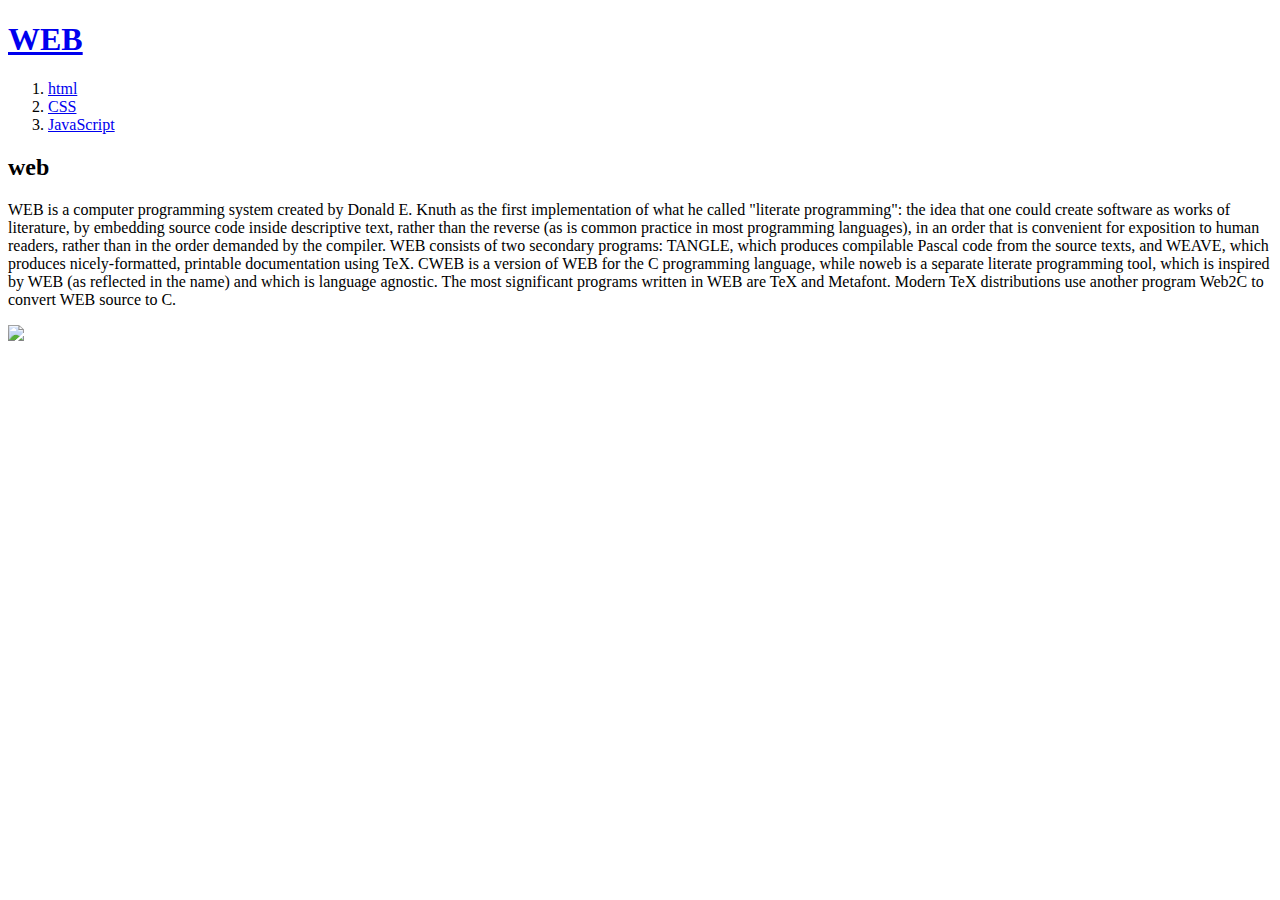
==== index.HTML @ 3184b7c1 "first upload" ====
<!doctype html>
<html>
<head>
  <TITLE> WEB1-Welcome </TITLE>
  <meta charset="utf-8">
</head>
<body>
  <h1><a href="index.html">WEB</a></h1>
  <ol>
    <li><a href="1.html">html</a></li>
    <li><a href="2.html">CSS</a></li>
    <li><a href="3.html">JavaScript</a></li>
  </ol>
  <h2>web</h2>
  <p>WEB is a computer programming system created by Donald E. Knuth as the first implementation of what he called "literate programming": the idea that one could create software as works of literature, by embedding source code inside descriptive text, rather than the reverse (as is common practice in most programming languages), in an order that is convenient for exposition to human readers, rather than in the order demanded by the compiler.
WEB consists of two secondary programs: TANGLE, which produces compilable Pascal code from the source texts, and WEAVE, which produces nicely-formatted, printable documentation using TeX.
CWEB is a version of WEB for the C programming language, while noweb is a separate literate programming tool, which is inspired by WEB (as reflected in the name) and which is language agnostic.
The most significant programs written in WEB are TeX and Metafont. Modern TeX distributions use another program Web2C to convert WEB source to C.</p>
<img width="100% "src="img6.jpg">
</body>
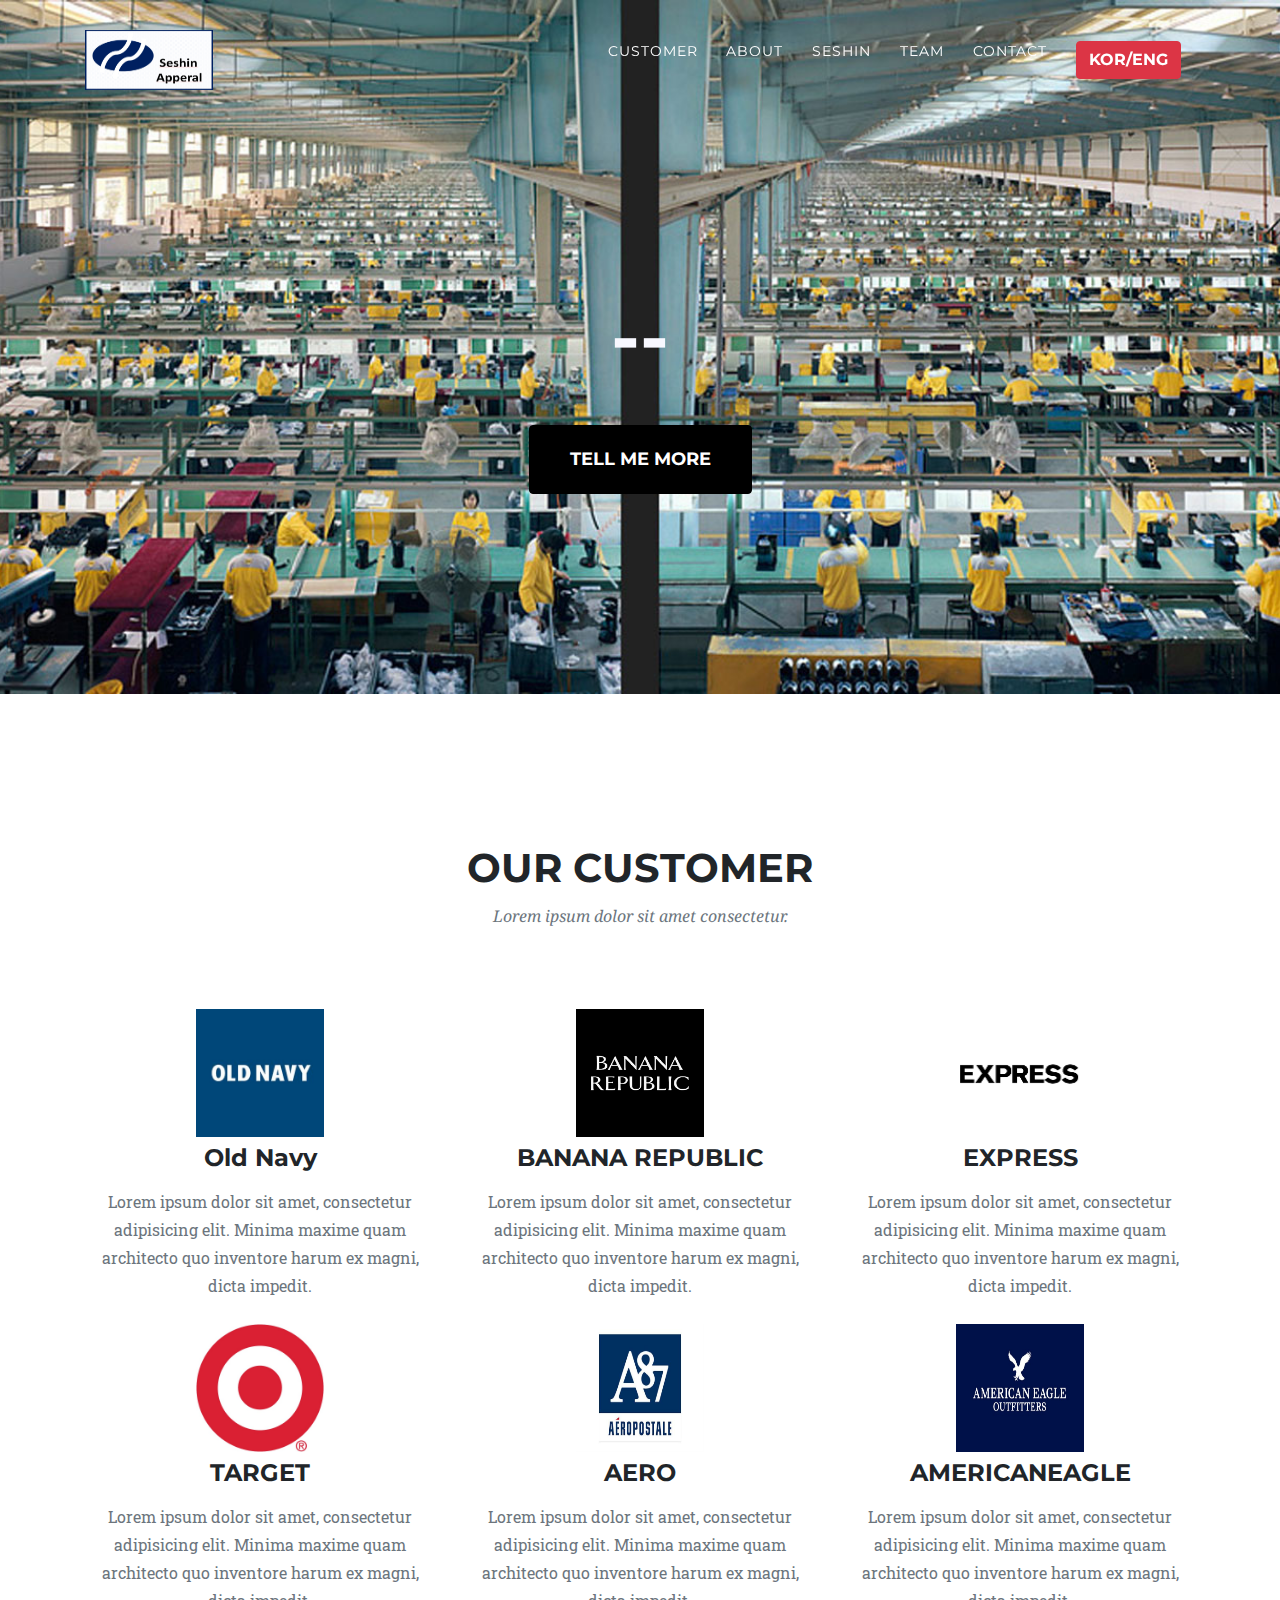
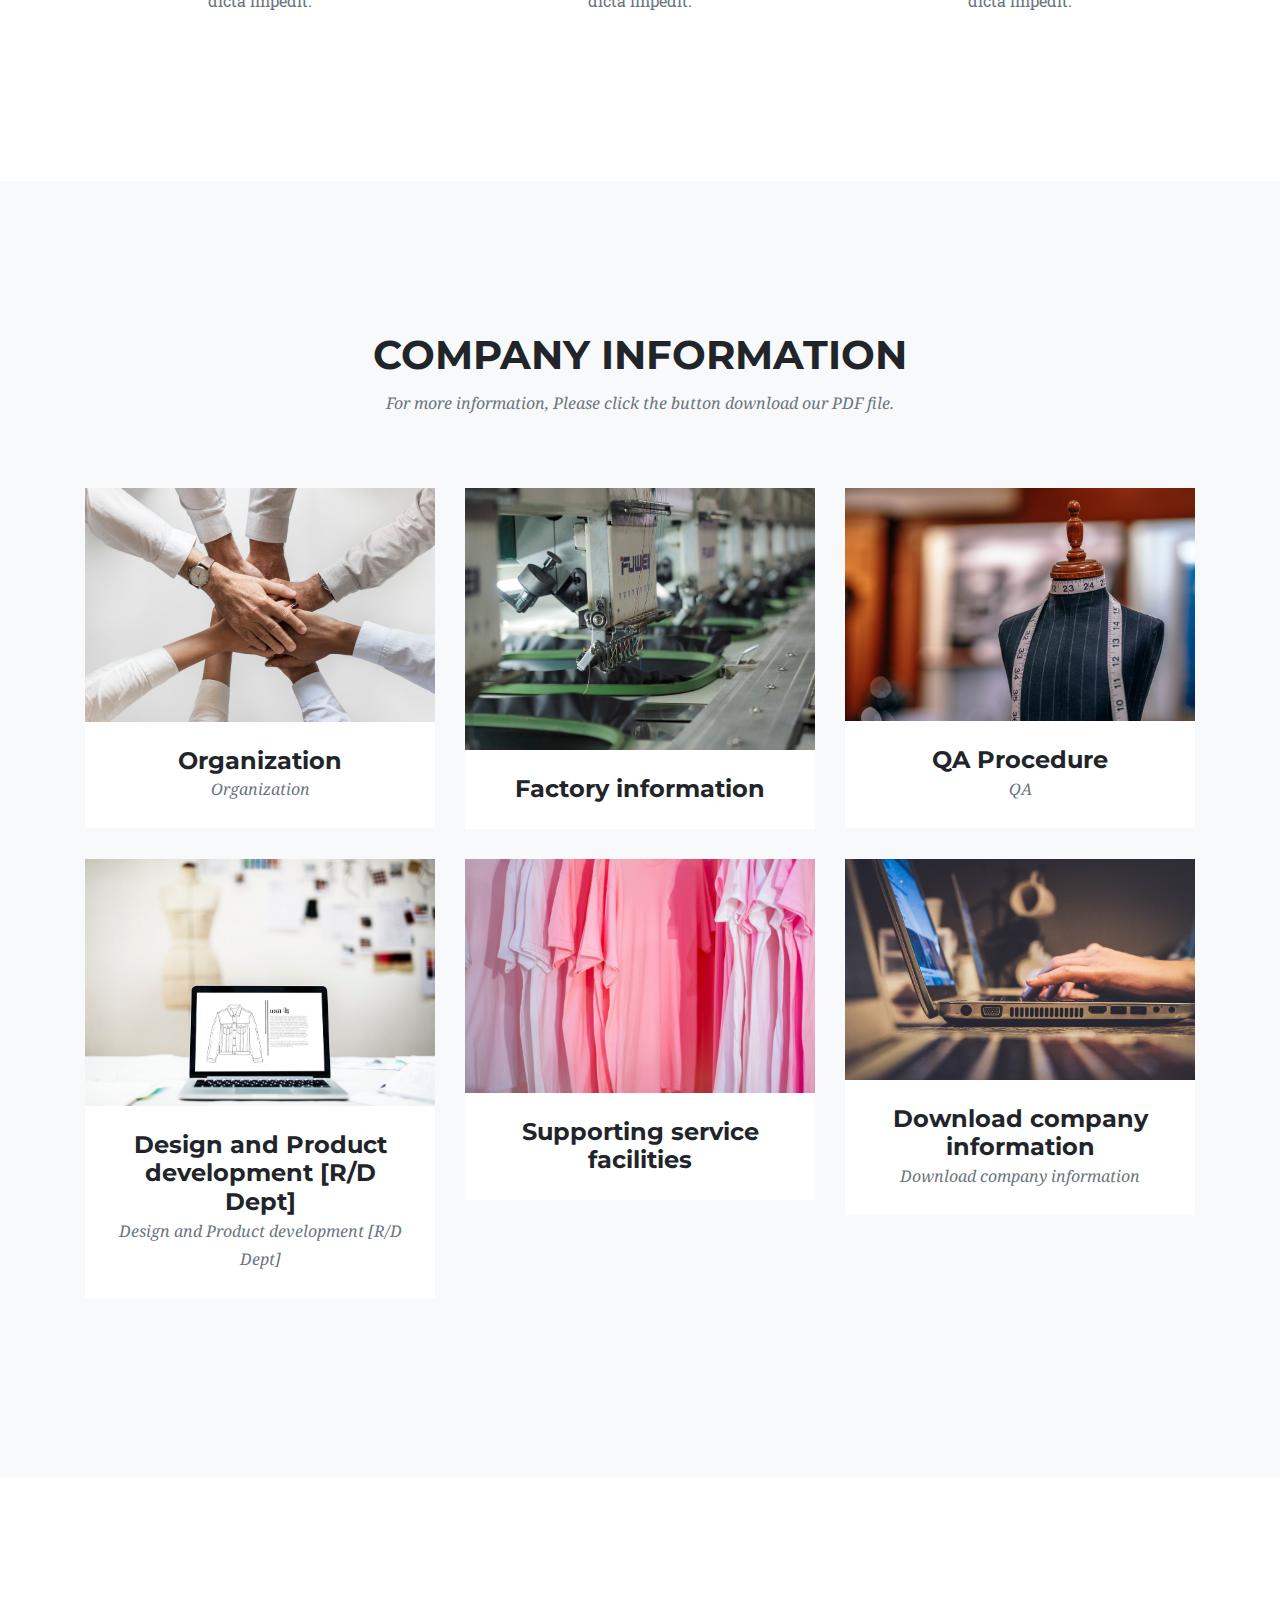
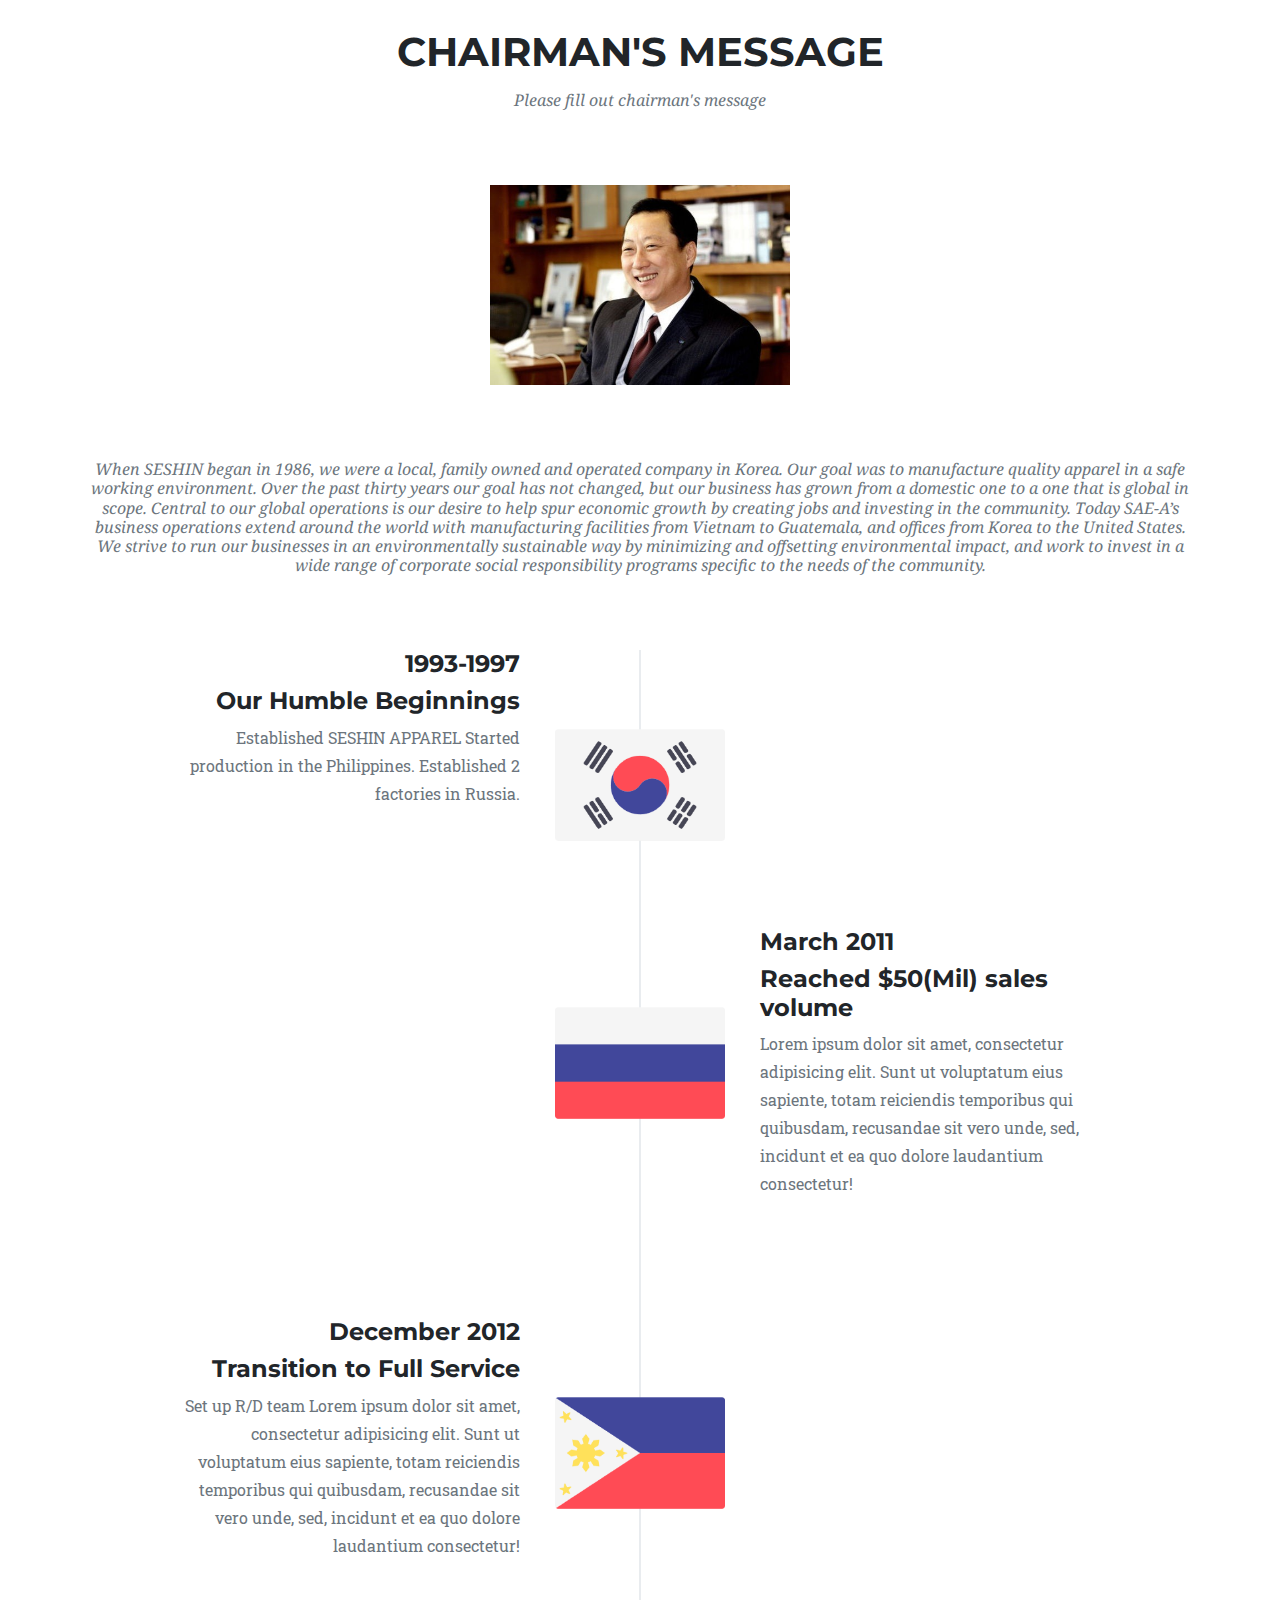
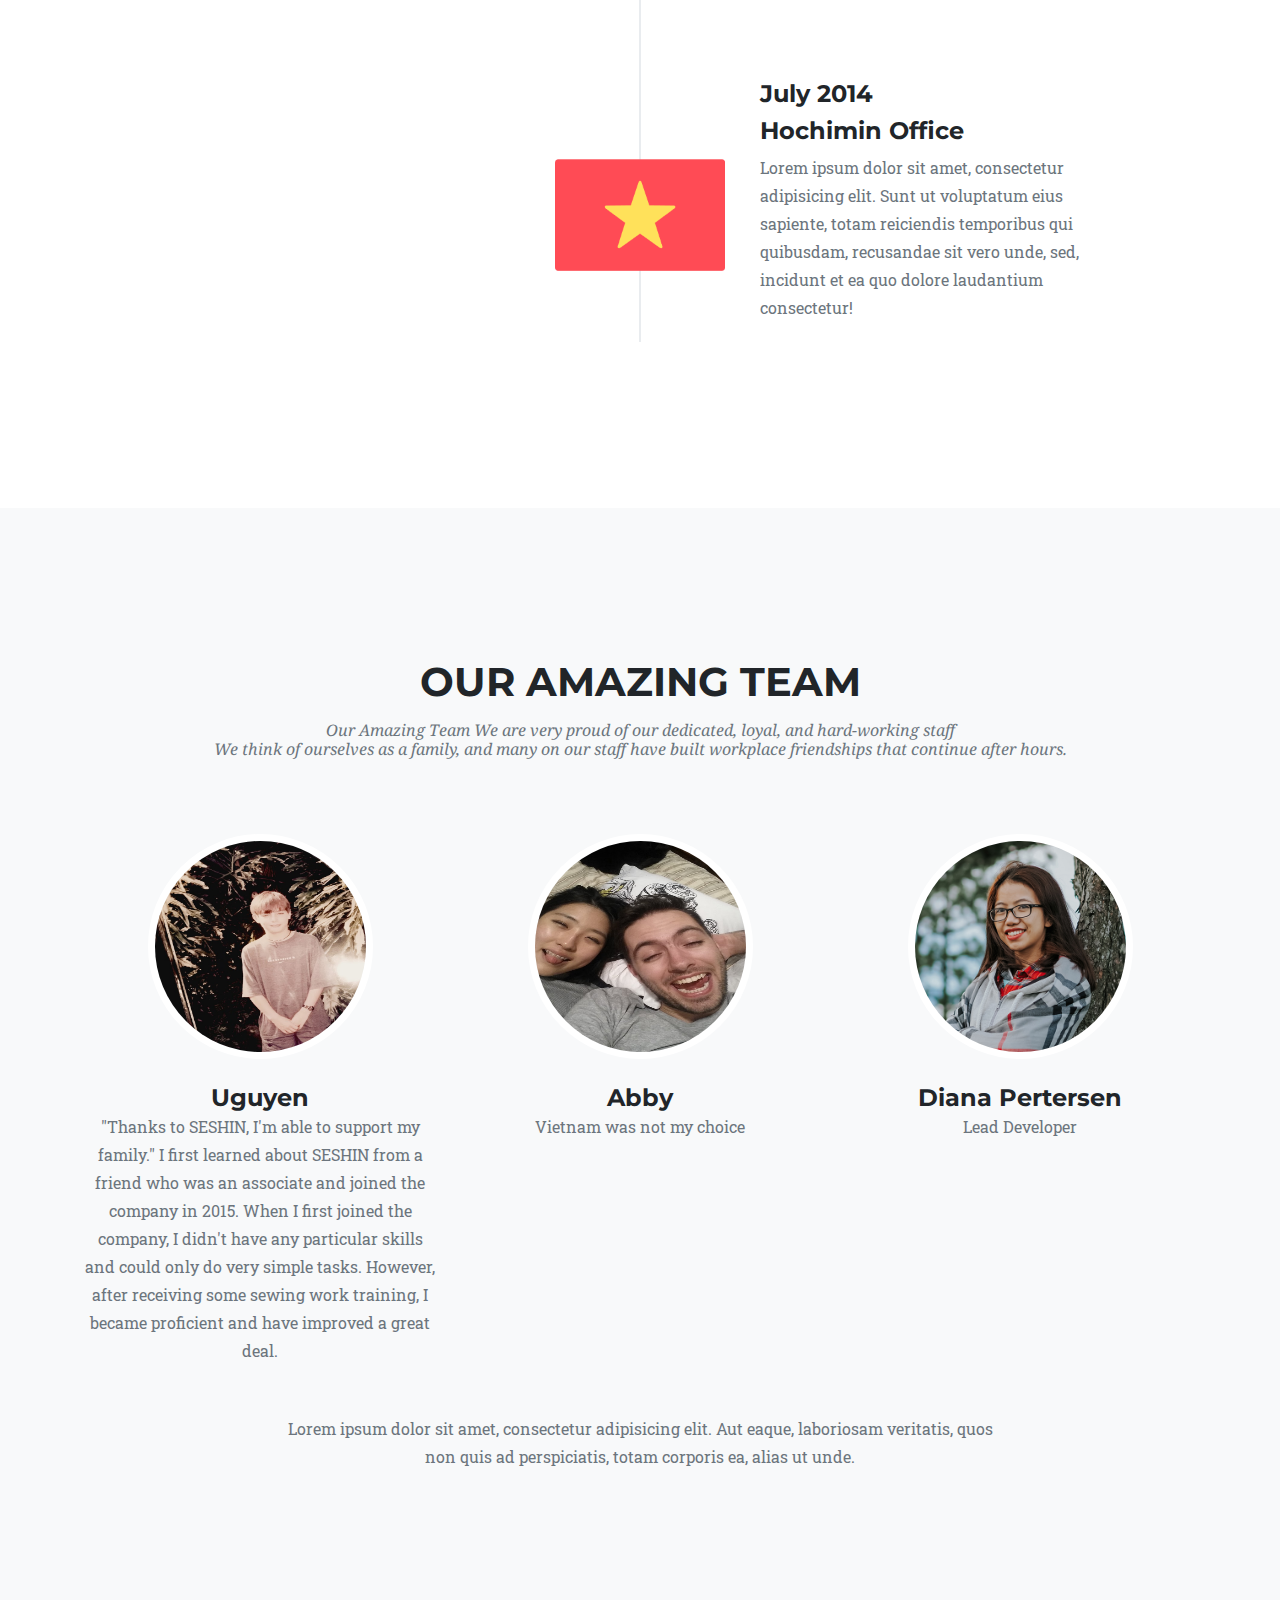
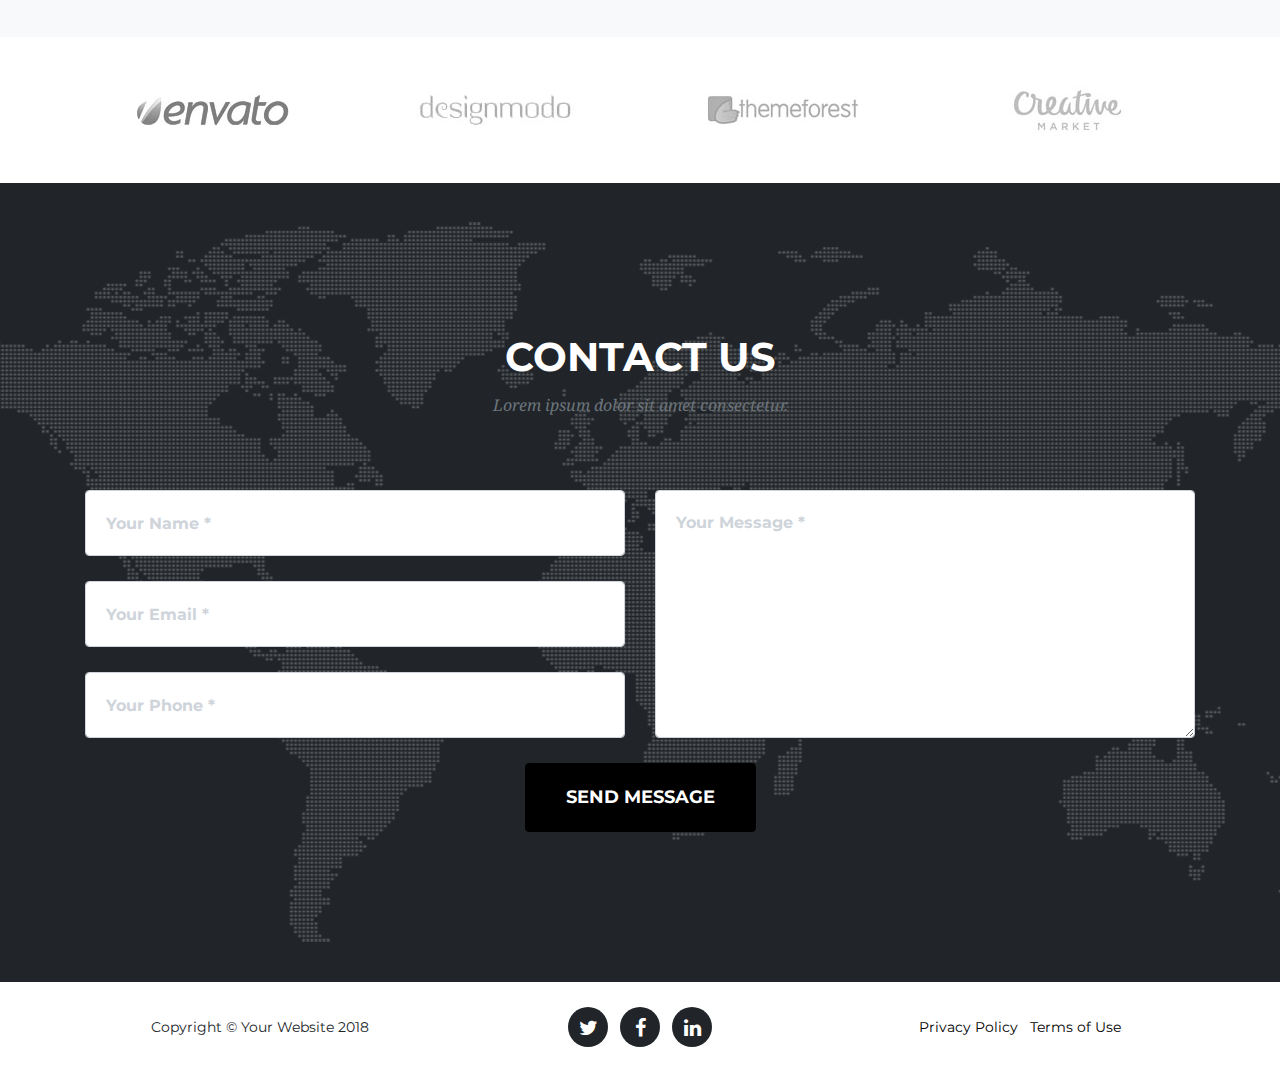
==== commit 36514d25: "ss" ====
--- a/index.HTML
+++ b/index.HTML
@@ -1,20 +1,801 @@
-<!doctype html>
-<html>
-<head>
-  <TITLE> WEB1-Welcome </TITLE>
-  <meta charset="utf-8">
-</head>
-<body>
-  <h1><a href="index.html">WEB</a></h1>
-  <ol>
-    <li><a href="1.html">html</a></li>
-    <li><a href="2.html">CSS</a></li>
-    <li><a href="3.html">JavaScript</a></li>
-  </ol>
-  <h2>web</h2>
-  <p>WEB is a computer programming system created by Donald E. Knuth as the first implementation of what he called "literate programming": the idea that one could create software as works of literature, by embedding source code inside descriptive text, rather than the reverse (as is common practice in most programming languages), in an order that is convenient for exposition to human readers, rather than in the order demanded by the compiler.
-WEB consists of two secondary programs: TANGLE, which produces compilable Pascal code from the source texts, and WEAVE, which produces nicely-formatted, printable documentation using TeX.
-CWEB is a version of WEB for the C programming language, while noweb is a separate literate programming tool, which is inspired by WEB (as reflected in the name) and which is language agnostic.
-The most significant programs written in WEB are TeX and Metafont. Modern TeX distributions use another program Web2C to convert WEB source to C.</p>
-<img width="100% "src="img6.jpg">
-</body>
+<!DOCTYPE html>
+<html lang="en">
+
+  <head>
+
+    <meta charset="utf-8">
+    <meta name="viewport" content="width=device-width, initial-scale=1, shrink-to-fit=no">
+    <meta name="description" content="">
+    <meta name="author" content="">
+
+    <title>Agency - Start Bootstrap Theme</title>
+
+    <!-- Bootstrap core CSS -->
+    <link rel="stylesheet" href="https://maxcdn.bootstrapcdn.com/bootstrap/4.0.0/css/bootstrap.min.css" integrity="sha384-Gn5384xqQ1aoWXA+058RXPxPg6fy4IWvTNh0E263XmFcJlSAwiGgFAW/dAiS6JXm" crossorigin="anonymous">
+    <link href="vendor/bootstrap/css/bootstrap.min.css" rel="stylesheet">
+
+    <!-- Custom fonts for this template -->
+    <link href="vendor/font-awesome/css/font-awesome.min.css" rel="stylesheet" type="text/css">
+    <link href="https://fonts.googleapis.com/css?family=Montserrat:400,700" rel="stylesheet" type="text/css">
+    <link href='https://fonts.googleapis.com/css?family=Kaushan+Script' rel='stylesheet' type='text/css'>
+    <link href='https://fonts.googleapis.com/css?family=Droid+Serif:400,700,400italic,700italic' rel='stylesheet' type='text/css'>
+    <link href='https://fonts.googleapis.com/css?family=Roboto+Slab:400,100,300,700' rel='stylesheet' type='text/css'>
+
+    <!-- Custom styles for this template -->
+    <link href="css/agency.min.css" rel="stylesheet">
+<script src="https://code.jquery.com/jquery-3.2.1.slim.min.js" integrity="sha384-KJ3o2DKtIkvYIK3UENzmM7KCkRr/rE9/Qpg6aAZGJwFDMVNA/GpGFF93hXpG5KkN" crossorigin="anonymous"></script>
+    <script src="https://cdnjs.cloudflare.com/ajax/libs/popper.js/1.12.9/umd/popper.min.js" integrity="sha384-ApNbgh9B+Y1QKtv3Rn7W3mgPxhU9K/ScQsAP7hUibX39j7fakFPskvXusvfa0b4Q" crossorigin="anonymous"></script>
+    <script src="https://maxcdn.bootstrapcdn.com/bootstrap/4.0.0/js/bootstrap.min.js" integrity="sha384-JZR6Spejh4U02d8jOt6vLEHfe/JQGiRRSQQxSfFWpi1MquVdAyjUar5+76PVCmYl" crossorigin="anonymous"></script>
+
+  </head>
+
+  <body id="page-top">
+
+    <!-- Navigation -->
+    <nav class="navbar navbar-expand-lg navbar-dark fixed-top" id="mainNav">
+      <div class="container">
+        <a class="navbar-brand js-scroll-trigger" href="#page-top"> <img src="img/logos/company%20logo.png" style="width:128px;height:60px;"></a>
+        <button class="navbar-toggler navbar-toggler-right" type="button" data-toggle="collapse" data-target="#navbarResponsive" aria-controls="navbarResponsive" aria-expanded="false" aria-label="Toggle navigation">
+          Menu
+          <i class="fa fa-bars"></i>
+        </button>
+        <div class="collapse navbar-collapse" id="navbarResponsive">
+          <ul class="navbar-nav text-uppercase ml-auto">
+            <li class="nav-item">
+              <a class="nav-link js-scroll-trigger" href="#services">CUSTOMER</a>
+            </li>
+            <li class="nav-item">
+              <a class="nav-link js-scroll-trigger" href="#portfolio">ABOUT</a>
+            </li>
+            <li class="nav-item">
+              <a class="nav-link js-scroll-trigger" href="#about">SESHIN</a>
+            </li>
+            <li class="nav-item">
+              <a class="nav-link js-scroll-trigger" href="#team">Team</a>
+            </li>
+            <li class="nav-item">
+              <a class="nav-link js-scroll-trigger" href="#contact">Contact</a>
+            </li>
+            <li class="nav-item">
+              <a class="nav-link js-scroll-trigger" href="#contact"><button type="button" class="btn btn-danger btn-xs">KOR/ENG</button></a>
+            </li>
+            
+          </ul>
+        </div>
+      </div>
+    </nav>
+
+    <!-- Header -->
+    <header class="masthead">
+      <div class="container">
+        <div class="intro-text">
+          <div class="intro-heading text-uppercase">
+--
+</div>
+          <a class="btn btn-primary btn-xl text-uppercase js-scroll-trigger" href="#services">Tell Me More</a>
+        </div>
+      </div>
+    </header>
+
+    <!-- Services -->
+    <section id="services">
+      <div class="container">
+        <div class="row">
+          <div class="col-lg-12 text-center">
+            <h2 class="section-heading text-uppercase">Our Customer</h2>
+            <h3 class="section-subheading text-muted">Lorem ipsum dolor sit amet consectetur.</h3>
+          </div>
+        </div>
+        <div class="row text-center">
+          <div class="col-md-4">
+            <span class="fa-stack fa-4x"><a href="https://oldnavy.gap.com/">
+             <img src="img/logos/OLD%20NAVY11.jpg" style="width:128px;height:128px;"></a>
+            </span>
+            <h4 class="service-heading">Old Navy</h4>
+            <p class="text-muted">Lorem ipsum dolor sit amet, consectetur adipisicing elit. Minima maxime quam architecto quo inventore harum ex magni, dicta impedit.</p>
+          </div>
+          <div class="col-md-4">
+            <span class="fa-stack fa-4x"><a href="https://bananarepublic.gap.com/">
+             <img src="img/logos/BANANA.png" style="width:128px;height:128px;"></a>
+            </span>
+            <h4 class="service-heading">BANANA REPUBLIC</h4>
+            <p class="text-muted">Lorem ipsum dolor sit amet, consectetur adipisicing elit. Minima maxime quam architecto quo inventore harum ex magni, dicta impedit.</p>
+          </div>
+               <div class="col-md-4">
+            <span class="fa-stack fa-4x"><a href="https://www.express.com/womens-clothing">
+             <img src="img/logos/EXPRESS.jpg" style="width:128px;height:128px;"></a>
+            </span>
+            <h4 class="service-heading">EXPRESS</h4>
+            <p class="text-muted">Lorem ipsum dolor sit amet, consectetur adipisicing elit. Minima maxime quam architecto quo inventore harum ex magni, dicta impedit.</p>
+          </div>
+               <div class="col-md-4">
+            <span class="fa-stack fa-4x"><a href="https://www.target.com/">
+             <img src="img/logos/targetlogo-6.jpg" style="width:128px;height:128px;"></a>
+            </span>
+            <h4 class="service-heading">TARGET</h4>
+            <p class="text-muted">Lorem ipsum dolor sit amet, consectetur adipisicing elit. Minima maxime quam architecto quo inventore harum ex magni, dicta impedit.</p>
+          </div>
+               <div class="col-md-4">
+            <span class="fa-stack fa-4x"><a href="https://www.aeropostale.com/">
+             <img src="img/logos/aeropostale-logo-560x400.jpg" style="width:128px;height:128px;"></a>
+            </span>
+            <h4 class="service-heading">AERO</h4>
+            <p class="text-muted">Lorem ipsum dolor sit amet, consectetur adipisicing elit. Minima maxime quam architecto quo inventore harum ex magni, dicta impedit.</p>
+          </div>
+          <div class="col-md-4">
+           <span class="fa-stack fa-4x"><a href="https://www.ae.com/">
+             <img src="img/logos/American-Eagle-Outfitters.jpg" style="width:128px;height:128px;"></a>
+            </span>
+            <h4 class="service-heading">AMERICANEAGLE</h4>
+            <p class="text-muted">Lorem ipsum dolor sit amet, consectetur adipisicing elit. Minima maxime quam architecto quo inventore harum ex magni, dicta impedit.</p>
+          </div>
+        </div>
+      </div>
+    </section>
+
+   
+
+    <!-- Portfolio Grid -->
+    <section class="bg-light" id="portfolio">
+      <div class="container">
+        <div class="row">
+          <div class="col-lg-12 text-center">
+            <h2 class="section-heading text-uppercase">Company information</h2>
+            <h3 class="section-subheading text-muted">For more information, Please click the button download our PDF file.</h3>
+          </div>
+        </div>
+        <div class="row">
+          <div class="col-md-4 col-sm-6 portfolio-item">
+            <a class="portfolio-link" data-toggle="modal" href="#portfolioModal1">
+              <div class="portfolio-hover">
+                <div class="portfolio-hover-content">
+                  <i class="fa fa-plus fa-3x"></i>
+                </div>
+              </div>
+              <img class="img-fluid" src="img/portfolio/01-thumbnail.jpg" alt="">
+            </a>
+            <div class="portfolio-caption">
+              <h4>Organization</h4>
+              <p class="text-muted">Organization</p>
+            </div>
+          </div>
+          <div class="col-md-4 col-sm-6 portfolio-item">
+            <a class="portfolio-link" data-toggle="modal" href="#portfolioModal2">
+              <div class="portfolio-hover">
+                <div class="portfolio-hover-content">
+                  <i class="fa fa-plus fa-3x"></i>
+                </div>
+              </div>
+              <img class="img-fluid" src="img/portfolio/02-thumbnail.jpg" alt="">
+            </a>
+            <div class="portfolio-caption">
+              <h4>Factory information</h4>
+              <p class="text-muted">
+</p>
+            </div>
+          </div>
+          <div class="col-md-4 col-sm-6 portfolio-item">
+            <a class="portfolio-link" data-toggle="modal" href="#portfolioModal3">
+              <div class="portfolio-hover">
+                <div class="portfolio-hover-content">
+                  <i class="fa fa-plus fa-3x"></i>
+                </div>
+              </div>
+              <img class="img-fluid" src="img/portfolio/03-thumbnail.jpg" alt="">
+            </a>
+            <div class="portfolio-caption">
+              <h4>QA Procedure
+</h4>
+              <p class="text-muted">QA</p>
+            </div>
+          </div>
+          <div class="col-md-4 col-sm-6 portfolio-item">
+            <a class="portfolio-link" data-toggle="modal" href="#portfolioModal4">
+              <div class="portfolio-hover">
+                <div class="portfolio-hover-content">
+                  <i class="fa fa-plus fa-3x"></i>
+                </div>
+              </div>
+              <img class="img-fluid" src="img/portfolio/04-thumbnail.jpg" alt="">
+            </a>
+            <div class="portfolio-caption">
+              <h4>Design and Product development [R/D Dept]</h4>
+              <p class="text-muted">Design and Product development [R/D Dept]
+</p>
+            </div>
+          </div>
+          <div class="col-md-4 col-sm-6 portfolio-item">
+            <a class="portfolio-link" data-toggle="modal" href="#portfolioModal5">
+              <div class="portfolio-hover">
+                <div class="portfolio-hover-content">
+                  <i class="fa fa-plus fa-3x"></i>
+                </div>
+              </div>
+              <img class="img-fluid" src="img/portfolio/05-thumbnail.jpg" alt="">
+            </a>
+            <div class="portfolio-caption">
+              <h4>Supporting service facilities</h4>
+              <p class="text-muted"></p>
+            </div>
+          </div>
+          <div class="col-md-4 col-sm-6 portfolio-item">
+            <a class="portfolio-link" data-toggle="modal" href="#portfolioModal6">
+              <div class="portfolio-hover">
+                <div class="portfolio-hover-content">
+                  <i class="fa fa-plus fa-3x"></i>
+                </div>
+              </div>
+              <img class="img-fluid" src="img/portfolio/06-thumbnail.jpg" alt="">
+            </a>
+            <div class="portfolio-caption">
+              <h4>Download company information</h4>
+              <p class="text-muted">Download company information </p>
+            </div>
+          </div>
+        </div>
+      </div>
+    </section>
+
+    <!-- About -->
+    <section id="about">
+      <div class="container">
+        <div class="row">
+          <div class="col-lg-12 text-center">
+            <h2 class="section-heading text-uppercase">Chairman's Message</h2>
+            <h3 class="section-subheading text-muted">Please fill out chairman's message</h3>
+            <div class="bosspic"><img src="img/about/BOSS.jpg" style="width:300px;height:200px;"></div>
+            <h3 class="section-subheading text-muted"></h3>
+            <p><h3 class="section-subheading text-muted">When SESHIN began in 1986, we were a local, family owned and operated company in Korea. Our goal was to manufacture quality apparel in a safe working environment. Over the past thirty years our goal has not changed, but our business has grown from a domestic one to a one that is global in scope. Central to our global operations is our desire to help spur economic growth by creating jobs and investing in the community. Today SAE-A’s business operations extend around the world with manufacturing facilities from Vietnam to Guatemala, and offices from Korea to the United States. We strive to run our businesses in an environmentally sustainable way by minimizing and offsetting environmental impact, and work to invest in a wide range of corporate social responsibility programs specific to the needs of the community.
+</h3>
+        
+          </div>
+        </div>
+        <div class="row">
+          <div class="col-lg-12">
+            <ul class="timeline">
+              <li>
+                <div class="timeline-image">
+                  <img class="rounded img-fluid" src="img/about/1.png"  alt="">
+                </div>
+                <div class="timeline-panel">
+                  <div class="timeline-heading">
+                    <h4>1993-1997</h4>
+                    <h4 class="subheading">Our Humble Beginnings</h4>
+                  </div>
+                  <div class="timeline-body">
+                    <p class="text-muted">Established SESHIN APPAREL
+                    Started production in the Philippines.
+                    Established 2 factories in Russia.
+
+
+</p>
+                  </div>
+                </div>
+              </li>
+              <li class="timeline-inverted">
+                <div class="timeline-image">
+                  <img class="rounded img-fluid" src="img/about/2.png"  alt="">
+                </div>
+                <div class="timeline-panel">
+                  <div class="timeline-heading">
+                    <h4>March 2011</h4>
+                    <h4 class="subheading">Reached $50(Mil) sales volume
+</h4>
+                  </div>
+                  <div class="timeline-body">
+                    <p class="text-muted">Lorem ipsum dolor sit amet, consectetur adipisicing elit. Sunt ut voluptatum eius sapiente, totam reiciendis temporibus qui quibusdam, recusandae sit vero unde, sed, incidunt et ea quo dolore laudantium consectetur!</p>
+                  </div>
+                </div>
+              </li>
+              <li>
+                <div class="timeline-image">
+                  <img class="rounded img-fluid" src="img/about/3.png" alt="">
+                </div>
+                <div class="timeline-panel">
+                  <div class="timeline-heading">
+                    <h4>December 2012</h4>
+                    <h4 class="subheading">Transition to Full Service</h4>
+                  </div>
+                  <div class="timeline-body">
+                    <p class="text-muted">Set up R/D team
+Lorem ipsum dolor sit amet, consectetur adipisicing elit. Sunt ut voluptatum eius sapiente, totam reiciendis temporibus qui quibusdam, recusandae sit vero unde, sed, incidunt et ea quo dolore laudantium consectetur!</p>
+                  </div>
+                </div>
+              </li>
+              <li class="timeline-inverted">
+                <div class="timeline-image">
+<img class="rounded img-fluid" src="img/about/4.png"alt="">
+                </div>
+                <div class="timeline-panel">
+                  <div class="timeline-heading">
+                    <h4>July 2014</h4>
+                    <h4 class="subheading">Hochimin Office</h4>
+                  </div>
+                  <div class="timeline-body">
+                    <p class="text-muted">Lorem ipsum dolor sit amet, consectetur adipisicing elit. Sunt ut voluptatum eius sapiente, totam reiciendis temporibus qui quibusdam, recusandae sit vero unde, sed, incidunt et ea quo dolore laudantium consectetur!</p>
+                  </div>
+                </div>
+              </li>
+             
+            </ul>
+          </div>
+        </div>
+      </div>
+    </section>
+
+    <!-- Team -->
+    <section class="bg-light" id="team">
+      <div class="container">
+        <div class="row">
+          <div class="col-lg-12 text-center">
+            <h2 class="section-heading text-uppercase">Our Amazing Team</h2>
+            <h3 class="section-subheading text-muted">Our Amazing Team
+We are very proud of our dedicated, loyal, and hard-working staff<br>
+         We think of ourselves as a family, and many on our staff have built workplace friendships that continue after hours.</h3>
+          </div>
+        </div>
+        <div class="row">
+          <div class="col-sm-4">
+            <div class="team-member">
+              <img class="mx-auto rounded-circle" src="img/team/1.jpg" alt="">
+              <h4>Uguyen</h4>
+              <p class="text-muted">"Thanks to SESHIN, I'm able to support my family."
+              I first learned about SESHIN from a friend who was an associate and joined the company in 2015. When I first joined the company, I didn't have any particular skills and could only do very simple tasks. However, after receiving some sewing work training, I became proficient and have improved a great deal. </p>
+    
+            </div>
+          </div>
+          <div class="col-sm-4">
+            <div class="team-member">
+              <img class="mx-auto rounded-circle" src="img/team/2.jpg" alt="">
+              <h4>Abby</h4>
+              <p class="text-muted">Vietnam was not my choice</p>
+            </div>
+          </div>
+          <div class="col-sm-4">
+            <div class="team-member">
+              <img class="mx-auto rounded-circle" src="img/team/3.jpg" alt="">
+              <h4>Diana Pertersen</h4>
+              <p class="text-muted">Lead Developer</p>
+            </div>
+          </div>
+        </div>
+        <div class="row">
+          <div class="col-lg-8 mx-auto text-center">
+            <p class="large text-muted">Lorem ipsum dolor sit amet, consectetur adipisicing elit. Aut eaque, laboriosam veritatis, quos non quis ad perspiciatis, totam corporis ea, alias ut unde.</p>
+          </div>
+        </div>
+      </div>
+    </section>
+
+    <!-- Clients -->
+    <section class="py-5">
+      <div class="container">
+        <div class="row">
+          <div class="col-md-3 col-sm-6">
+            <a href="#">
+              <img class="img-fluid d-block mx-auto" src="img/logos/envato.jpg" alt="">
+            </a>
+          </div>
+          <div class="col-md-3 col-sm-6">
+            <a href="#">
+              <img class="img-fluid d-block mx-auto" src="img/logos/designmodo.jpg" alt="">
+            </a>
+          </div>
+          <div class="col-md-3 col-sm-6">
+            <a href="#">
+              <img class="img-fluid d-block mx-auto" src="img/logos/themeforest.jpg" alt="">
+            </a>
+          </div>
+          <div class="col-md-3 col-sm-6">
+            <a href="#">
+              <img class="img-fluid d-block mx-auto" src="img/logos/creative-market.jpg" alt="">
+            </a>
+          </div>
+        </div>
+      </div>
+    </section>
+
+    <!-- Contact -->
+    <section id="contact">
+      <div class="container">
+        <div class="row">
+          <div class="col-lg-12 text-center">
+            <h2 class="section-heading text-uppercase">Contact Us</h2>
+            <h3 class="section-subheading text-muted">Lorem ipsum dolor sit amet consectetur.</h3>
+          </div>
+        </div>
+        <div class="row">
+          <div class="col-lg-12">
+            <form id="contactForm" name="sentMessage" novalidate="novalidate">
+              <div class="row">
+                <div class="col-md-6">
+                  <div class="form-group">
+                    <input class="form-control" id="name" type="text" placeholder="Your Name *" required="required" data-validation-required-message="Please enter your name.">
+                    <p class="help-block text-danger"></p>
+                  </div>
+                  <div class="form-group">
+                    <input class="form-control" id="email" type="email" placeholder="Your Email *" required="required" data-validation-required-message="Please enter your email address.">
+                    <p class="help-block text-danger"></p>
+                  </div>
+                  <div class="form-group">
+                    <input class="form-control" id="phone" type="tel" placeholder="Your Phone *" required="required" data-validation-required-message="Please enter your phone number.">
+                    <p class="help-block text-danger"></p>
+                  </div>
+                </div>
+                <div class="col-md-6">
+                  <div class="form-group">
+                    <textarea class="form-control" id="message" placeholder="Your Message *" required="required" data-validation-required-message="Please enter a message."></textarea>
+                    <p class="help-block text-danger"></p>
+                  </div>
+                </div>
+                <div class="clearfix"></div>
+                <div class="col-lg-12 text-center">
+                  <div id="success"></div>
+                  <button id="sendMessageButton" class="btn btn-primary btn-xl text-uppercase" type="submit">Send Message</button>
+                </div>
+              </div>
+            </form>
+          </div>
+        </div>
+      </div>
+    </section>
+
+    <!-- Footer -->
+    <footer>
+      <div class="container">
+        <div class="row">
+          <div class="col-md-4">
+            <span class="copyright">Copyright &copy; Your Website 2018</span>
+          </div>
+          <div class="col-md-4">
+            <ul class="list-inline social-buttons">
+              <li class="list-inline-item">
+                <a href="#">
+                  <i class="fa fa-twitter"></i>
+                </a>
+              </li>
+              <li class="list-inline-item">
+                <a href="#">
+                  <i class="fa fa-facebook"></i>
+                </a>
+              </li>
+              <li class="list-inline-item">
+                <a href="#">
+                  <i class="fa fa-linkedin"></i>
+                </a>
+              </li>
+            </ul>
+          </div>
+          <div class="col-md-4">
+            <ul class="list-inline quicklinks">
+              <li class="list-inline-item">
+                <a href="#">Privacy Policy</a>
+              </li>
+              <li class="list-inline-item">
+                <a href="#">Terms of Use</a>
+              </li>
+            </ul>
+          </div>
+        </div>
+      </div>
+    </footer>
+
+    <!-- Portfolio Modals -->
+
+    <!-- Modal 1 -->
+    <div class="portfolio-modal modal fade" id="portfolioModal1" tabindex="-1" role="dialog" aria-hidden="true">
+      <div class="modal-dialog">
+        <div class="modal-content">
+          <div class="close-modal" data-dismiss="modal">
+            <div class="lr">
+              <div class="rl"></div>
+            </div>
+          </div>
+          <div class="container">
+            <div class="row">
+              <div class="col-lg-8 mx-auto">
+                <div class="modal-body">
+                  <!-- Project Details Go Here -->
+                  <h2 class="text-uppercase">Company Organization</h2>
+                  <p class="item-intro text-muted">Lorem ipsum dolor sit amet consectetur.</p>
+                  <img class="img-fluid d-block mx-auto" src="img/portfolio/2.png" alt="">
+                  <p>Contact number
+</p>
+                  <ul class="list-inline">
+                    <li>VN1</li>
+                    <li>백정현 상무 : 070 8230 0656 Email:bjh@seshin.com.vn</li>
+                    <li>Category: Illustration</li>
+                  </ul>
+                  <button class="btn btn-primary" data-dismiss="modal" type="button">
+                    <i class="fa fa-times"></i>
+                    Close Project</button>
+                </div>
+              </div>
+            </div>
+          </div>
+        </div>
+      </div>
+    </div>
+
+    <!-- Modal 2 -->
+    <div class="portfolio-modal modal fade" id="portfolioModal2" tabindex="-1" role="dialog" aria-hidden="true">
+      <div class="modal-dialog">
+        <div class="modal-content">
+          <div class="close-modal" data-dismiss="modal">
+            <div class="lr">
+              <div class="rl"></div>
+            </div>
+          </div>
+          <div class="container">
+            <div class="row">
+              <div class="col-lg-8 mx-auto">
+                <div class="modal-body">
+                  <!-- Project Details Go Here -->
+                  <h2 class="text-uppercase">Project Name</h2>
+                  <p class="item-intro text-muted">Lorem ipsum dolor sit amet consectetur.</p>
+                  <img class="img-fluid d-block mx-auto" src="img/portfolio/02-full.jpg" alt="">
+                               <div class="abby">
+                                <h1>SESHIN VIETNAM</h1>
+                                    <ul class="list-inline">
+<li>Establishment : March 2005</li>
+<li>Location : Viet tri city</li>
+<li>Floor Space : 38,000 m2</li>
+<li>Total 60 lines (30lines +30lines)</li>
+<li>Total employees : 4000</li>
+<li>Monthly Capacity : 2,200,000 pcs</li>
+<li>Key customers : GAP,BRFS,AEO,TARGET</li>
+                 </ul>
+                 <h1>SESHIN VIETNAM2</h1>
+                 </div>
+                 <div class="abby2">
+                  <ul class="list-inline">
+<li>Establishment : March 2005</li>
+<li>Location : Viet tri city</li>
+<li>Floor Space : 38,000 m2</li>
+<li>Total 60 lines (30lines +30lines)</li>
+<li>Total employees : 4000</li>
+<li>Monthly Capacity : 2,200,000 pcs</li>
+<li>Key customers : GAP,BRFS,AEO,TARGET</li>
+                 </ul>
+                 </div>
+                  <button class="btn btn-primary" data-dismiss="modal" type="button">
+                    <i class="fa fa-times"></i>
+                    Close </button>
+                </div>
+              </div>
+            </div>
+          </div>
+        </div>
+      </div>
+    </div>
+
+    <!-- Modal 3 -->
+    <div class="portfolio-modal modal fade" id="portfolioModal3" tabindex="-1" role="dialog" aria-hidden="true">
+      <div class="modal-dialog">
+        <div class="modal-content">
+          <div class="close-modal" data-dismiss="modal">
+            <div class="lr">
+              <div class="rl"></div>
+            </div>
+          </div>
+          <div class="container">
+            <div class="row">
+              <div class="col-lg-8 mx-auto">
+                <div class="modal-body">
+                  <!-- Project Details Go Here -->
+                  <h2 class="text-uppercase">Project Name</h2>
+                  <p class="item-intro text-muted">Lorem ipsum dolor sit amet consectetur.</p>
+                  <img class="img-fluid d-block mx-auto" src="img/portfolio/03-full.jpg" alt="">
+                  <p>
+                  <h3><b>Warehouse</b></h3>
+
+Fabric Inspection
+Monitor fabric Relax
+Lab Test
+Shrinkage/WT/Color Shade
+                     <h4>▽</h4>
+
+                    <h3><b>CUTTING</b></h3>
+            
+
+Cut-Panel QC
+Print /EMB QC
+  <h4>▽</h4>
+ <h3><b>SEWING</b></h3>
+                 
+Roving QC
+End-Line QC ( 100% Garment Inspection )
+Measurement QC ( 100% Major POM with Template )
+  <h4>▽</h4>
+ <h3><b>IRONING</b></h3>
+                  
+
+Measurement 10%
+100% Visual Check
+Hand Feel Check QC
+  <h4>▽</h4>
+
+ <h3><b>PACKING</b></h3>
+                  
+Pre-Final ( Visual / Packing )
+
+                  <ul class="list-inline">
+                    <li>Date: January 2017</li>
+                    <li>Client: Finish</li>
+                    <li>Category: Identity</li>
+                  </ul>
+                  <button class="btn btn-primary" data-dismiss="modal" type="button">
+                    <i class="fa fa-times"></i>
+                    Close Project</button>
+                </div>
+              </div>
+            </div>
+          </div>
+        </div>
+      </div>
+    </div>
+
+    <!-- Modal 4 -->
+    <div class="portfolio-modal modal fade" id="portfolioModal4" tabindex="-1" role="dialog" aria-hidden="true">
+      <div class="modal-dialog">
+        <div class="modal-content">
+          <div class="close-modal" data-dismiss="modal">
+            <div class="lr">
+              <div class="rl"></div>
+            </div>
+          </div>
+          <div class="container">
+            <div class="row">
+              <div class="col-lg-8 mx-auto">
+                <div class="modal-body">
+                  <!-- Project Details Go Here -->
+                  <h2 class="text-uppercase">R and D Department</h2>
+                  <p class="item-intro text-muted">R/D develops new ideas through trend research  and understand on-going market trends to forecast coming seasons.
+All fully-trained members are in capable of developing affordable fabrics/ garment designs for each buyer. 
+</p>
+                  <img class="img-fluid d-block mx-auto" src="img/portfolio/04-full.jpg" alt="">
+                  <ul class="list-inline">
+                    <li><b>Fabric exhibitions : </b>
+PV/Inter-textile/
+On-line idea sourcing
+<b>WGSN.com</b>
+</li>
+                    <li><b>On/Off-line research : </b>
+-NYC, LA, Paris, London, HK, Seoul
+-Competitors’ webpage
+</li>
+                      <li><b>Seasonal garment design : </b>
+New silhouettes
+Garment washing
+Embellishment ideas
+</li>
+                                     <li><b>Local/off shore Fabric mill sourcing : </b>
+Exclusive fabric dev.
+
+</li>
+                  </ul>
+                  <button class="btn btn-primary" data-dismiss="modal" type="button">
+                    <i class="fa fa-times"></i>
+                    Close Project</button>
+                </div>
+              </div>
+            </div>
+          </div>
+        </div>
+      </div>
+    </div>
+
+    <!-- Modal 5 -->
+    <div class="portfolio-modal modal fade" id="portfolioModal5" tabindex="-1" role="dialog" aria-hidden="true">
+      <div class="modal-dialog">
+        <div class="modal-content">
+          <div class="close-modal" data-dismiss="modal">
+            <div class="lr">
+              <div class="rl"></div>
+            </div>
+          </div>
+          <div class="container">
+            <div class="row">
+              <div class="col-lg-8 mx-auto">
+                <div class="modal-body">
+                  <!-- Project Details Go Here -->
+                  <h2 class="text-uppercase">Project Name</h2>
+                  <p class="item-intro text-muted">Lorem ipsum dolor sit amet consectetur.</p>
+                  <img class="img-fluid d-block mx-auto" src="img/portfolio/05-full.jpg" alt="">
+  <h1>(1)SAINT VINA</h1>
+                                    <ul class="list-inline">
+<li>Establishment : March 2005</li>
+<li>Location : Viet tri city</li>
+<li>Floor Space : 38,000 m2</li>
+<li>Total 60 lines (30lines +30lines)</li>
+<li>Total employees : 4000</li>
+<li>Monthly Capacity : 2,200,000 pcs</li>
+<li>Key customers : GAP,BRFS,AEO,TARGET</li>
+                 </ul>
+                  <h1>(2)WHA SHIN VIETNAM</h1>
+                                    <ul class="list-inline">
+<li>Establishment : March 2005</li>
+<li>Location : Viet tri city</li>
+<li>Floor Space : 38,000 m2</li>
+<li>Total 60 lines (30lines +30lines)</li>
+<li>Total employees : 4000</li>
+<li>Monthly Capacity : 2,200,000 pcs</li>
+<li>Key customers : GAP,BRFS,AEO,TARGET</li>
+                 </ul>
+                  <h1>(3)TAI RYONG VIETNAM</h1>
+                                    <ul class="list-inline">
+<li>Establishment : March 2005</li>
+<li>Location : Viet tri city</li>
+<li>Floor Space : 38,000 m2</li>
+<li>Total 60 lines (30lines +30lines)</li>
+<li>Total employees : 4000</li>
+<li>Monthly Capacity : 2,200,000 pcs</li>
+<li>Key customers : GAP,BRFS,AEO,TARGET</li>
+                 </ul>
+                  <ul class="list-inline">
+                    <li>Date: January 2017</li>
+                    <li>Client: Southwest</li>
+                    <li>Category: Website Design</li>
+                  </ul>
+                  <button class="btn btn-primary" data-dismiss="modal" type="button">
+                    <i class="fa fa-times"></i>
+                    close</button>
+                </div>
+              </div>
+            </div>
+          </div>
+        </div>
+      </div>
+    </div>
+
+    <!-- Modal 6 -->
+    <div class="portfolio-modal modal fade" id="portfolioModal6" tabindex="-1" role="dialog" aria-hidden="true">
+      <div class="modal-dialog">
+        <div class="modal-content">
+          <div class="close-modal" data-dismiss="modal">
+            <div class="lr">
+              <div class="rl"></div>
+            </div>
+          </div>
+          <div class="container">
+            <div class="row">
+              <div class="col-lg-8 mx-auto">
+                <div class="modal-body">
+                  <!-- Project Details Go Here -->
+                  <h2 class="text-uppercase">Project Name</h2>
+                  <p class="item-intro text-muted">Lorem ipsum dolor sit amet consectetur.</p>
+                  <img class="img-fluid d-block mx-auto" src="img/portfolio/06-full.jpg" alt="">
+                  <p>Use this area to describe your project. Lorem ipsum dolor sit amet, consectetur adipisicing elit. Est blanditiis dolorem culpa incidunt minus dignissimos deserunt repellat aperiam quasi sunt officia expedita beatae cupiditate, maiores repudiandae, nostrum, reiciendis facere nemo!</p>
+                  <ul class="list-inline">
+                    <li>Date: January 2017</li>
+                    <li>Client: Window</li>
+                    <li>Category: Photography</li>
+                  </ul>
+                  <button class="btn btn-primary" data-dismiss="modal" type="button">
+                    <i class="fa fa-times"></i>
+                    Close Project</button>
+                </div>
+              </div>
+            </div>
+          </div>
+        </div>
+      </div>
+    </div>
+
+    <!-- Bootstrap core JavaScript -->
+    <script src="vendor/jquery/jquery.min.js"></script>
+    <script src="vendor/bootstrap/js/bootstrap.bundle.min.js"></script>
+
+    <!-- Plugin JavaScript -->
+    <script src="vendor/jquery-easing/jquery.easing.min.js"></script>
+
+    <!-- Contact form JavaScript -->
+    <script src="js/jqBootstrapValidation.js"></script>
+    <script src="js/contact_me.js"></script>
+
+    <!-- Custom scripts for this template -->
+    <script src="js/agency.min.js"></script>
+
+  </body>
+
+</html>
--- a/css/agency.min.css
+++ b/css/agency.min.css
@@ -0,0 +1,6 @@
+/*!
+ * Start Bootstrap - Agency v4.1.1 (https://startbootstrap.com/template-overviews/agency)
+ * Copyright 2013-2018 Start Bootstrap
+ * Licensed under MIT (https://github.com/BlackrockDigital/startbootstrap-agency/blob/master/LICENSE)
+ */body{overflow-x:hidden;font-family:'Roboto Slab','Helvetica Neue',Helvetica,Arial,sans-serif}p{line-height:1.75}a{color:black;}a:hover{color:black;}.text-primary{color:#0A6EFF;!important}h1,h2,h3,h4,h5,h6{font-weight:700;font-family:Montserrat,'Helvetica Neue',Helvetica,Arial,sans-serif}section{padding:100px 0}section h2.section-heading{font-size:40px;margin-top:0;margin-bottom:15px}section h3.section-subheading{font-size:16px;font-weight:400;font-style:italic;margin-bottom:75px;text-transform:none;font-family:'Droid Serif','Helvetica Neue',Helvetica,Arial,sans-serif}@media (min-width:768px){section{padding:150px 0}}.btn{font-family:Montserrat,'Helvetica Neue',Helvetica,Arial,sans-serif;font-weight:700}.btn-xl{font-size:18px;padding:20px 40px}.btn-primary{background-color:black;border-color:black;}.btn-primary:active,.btn-primary:focus,.btn-primary:hover{background-color:#0A6EFF!important;border-color:#0A6EFF!important;color:#fff}.btn-primary:active,.btn-primary:focus{box-shadow:0 0 0 .2rem #0A6EFF!important}::-moz-selection{background:#0A6EFF
+;text-shadow:none}::selection{background:#0A6EFF;text-shadow:none}img::selection{background:0 0}img::-moz-selection{background:0 0}#mainNav{background-color:#212529}#mainNav .navbar-toggler{font-size:12px;right:0;padding:13px;text-transform:uppercase;color:#fff;border:0;background-color:#0A6EFF;font-family:Montserrat,'Helvetica Neue',Helvetica,Arial,sans-serif}#mainNav .navbar-brand{color:#0A6EFF;font-family:'Kaushan Script','Helvetica Neue',Helvetica,Arial,cursive}#mainNav .navbar-brand.active,#mainNav .navbar-brand:active,#mainNav .navbar-brand:focus,#mainNav .navbar-brand:hover{color:#0A6EFF}#mainNav .navbar-nav .nav-item .nav-link{font-size:90%;font-weight:400;padding:.75em 0;letter-spacing:1px;color:#fff;font-family:Montserrat,'Helvetica Neue',Helvetica,Arial,sans-serif}#mainNav .navbar-nav .nav-item .nav-link.active,#mainNav .navbar-nav .nav-item .nav-link:hover{color:#0A6EFF}@media (min-width:992px){#mainNav{padding-top:25px;padding-bottom:25px;-webkit-transition:padding-top .3s,padding-bottom .3s;-moz-transition:padding-top .3s,padding-bottom .3s;transition:padding-top .3s,padding-bottom .3s;border:none;background-color:transparent}#mainNav .navbar-brand{font-size:1.75em;-webkit-transition:all .3s;-moz-transition:all .3s;transition:all .3s}#mainNav .navbar-nav .nav-item .nav-link{padding:1.1em 1em!important}#mainNav.navbar-shrink{padding-top:0;padding-bottom:0;background-color:#212529}#mainNav.navbar-shrink .navbar-brand{font-size:1.25em;padding:12px 0}}header.masthead{text-align:center;color:ghostwhite;background-image:url(../img/chn1.jpg);background-repeat:no-repeat;background-attachment:scroll;background-position:center center;-webkit-background-size:cover;-moz-background-size:cover;-o-background-size:cover;background-size:cover}header.masthead .intro-text{padding-top:150px;padding-bottom:100px}header.masthead .intro-text .intro-lead-in{font-size:22px;font-style:oblique;line-height:22px;margin-bottom:25px;font-family:'Droid Serif','Helvetica Neue',Helvetica,Arial,sans-serif}header.masthead .intro-text .intro-heading{font-size:50px;font-weight:700;line-height:50px;margin-bottom:25px;font-family:Montserrat,'Helvetica Neue',Helvetica,Arial,sans-serif}@media (min-width:768px){header.masthead .intro-text{padding-top:300px;padding-bottom:200px}header.masthead .intro-text .intro-lead-in{font-size:40px;font-style:italic;line-height:40px;margin-bottom:25px;font-family:'Droid Serif','Helvetica Neue',Helvetica,Arial,sans-serif}header.masthead .intro-text .intro-heading{font-size:75px;font-weight:700;line-height:75px;margin-bottom:50px;font-family:Montserrat,'Helvetica Neue',Helvetica,Arial,sans-serif}}.service-heading{margin:15px 0;text-transform:none}#portfolio .portfolio-item{right:0;margin:0 0 15px}#portfolio .portfolio-item .portfolio-link{position:relative;display:block;max-width:400px;margin:0 auto;cursor:pointer}#portfolio .portfolio-item .portfolio-link .portfolio-hover{position:absolute;width:100%;height:100%;-webkit-transition:all ease .5s;-moz-transition:all ease .5s;transition:all ease .5s;opacity:0;background:#0A6EFF}#portfolio .portfolio-item .portfolio-link .portfolio-hover:hover{opacity:1}#portfolio .portfolio-item .portfolio-link .portfolio-hover .portfolio-hover-content{font-size:20px;position:absolute;top:50%;width:100%;height:20px;margin-top:-12px;text-align:center;color:#fff}#portfolio .portfolio-item .portfolio-link .portfolio-hover .portfolio-hover-content i{margin-top:-12px}#portfolio .portfolio-item .portfolio-link .portfolio-hover .portfolio-hover-content h3,#portfolio .portfolio-item .portfolio-link .portfolio-hover .portfolio-hover-content h4{margin:0}#portfolio .portfolio-item .portfolio-caption{max-width:400px;margin:0 auto;padding:25px;text-align:center;background-color:#fff}#portfolio .portfolio-item .portfolio-caption h4{margin:0;text-transform:none}#portfolio .portfolio-item .portfolio-caption p{font-size:16px;font-style:italic;margin:0;font-family:'Droid Serif','Helvetica Neue',Helvetica,Arial,sans-serif}#portfolio *{z-index:2}@media (min-width:767px){#portfolio .portfolio-item{margin:0 0 30px}}.portfolio-modal{padding-right:0!important}.portfolio-modal .modal-dialog{margin:1rem;max-width:100vw}.portfolio-modal .modal-content{padding:100px 0;text-align:center}.portfolio-modal .modal-content h2{font-size:3em;margin-bottom:15px}.portfolio-modal .modal-content p{margin-bottom:30px}.portfolio-modal .modal-content p.item-intro{font-size:16px;font-style:italic;margin:20px 0 30px;font-family:'Droid Serif','Helvetica Neue',Helvetica,Arial,sans-serif}.portfolio-modal .modal-content ul.list-inline{margin-top:0;margin-bottom:30px}.portfolio-modal .modal-content img{margin-bottom:30px}.portfolio-modal .modal-content button{cursor:pointer}.portfolio-modal .close-modal{position:absolute;top:25px;right:25px;width:75px;height:75px;cursor:pointer;background-color:transparent}.portfolio-modal .close-modal:hover{opacity:.3}.portfolio-modal .close-modal .lr{z-index:1051;width:1px;height:75px;margin-left:35px;-webkit-transform:rotate(45deg);-ms-transform:rotate(45deg);transform:rotate(45deg);background-color:#212529}.portfolio-modal .close-modal .lr .rl{z-index:1052;width:1px;height:75px;-webkit-transform:rotate(90deg);-ms-transform:rotate(90deg);transform:rotate(90deg);background-color:#212529}.timeline{position:relative;padding:0;list-style:none}.timeline:before{position:absolute;top:0;bottom:0;left:40px;width:2px;margin-left:-1.5px;content:'';background-color:#e9ecef}.timeline>li{position:relative;min-height:50px;margin-bottom:50px}.timeline>li:after,.timeline>li:before{display:table;content:' '}.timeline>li:after{clear:both}.timeline>li .timeline-panel{position:relative;float:right;width:100%;padding:0 20px 0 100px;text-align:left}.timeline>li .timeline-panel:before{right:auto;left:-15px;border-right-width:15px;border-left-width:0}.timeline>li .timeline-panel:after{right:auto;left:-14px;border-right-width:14px;border-left-width:0}.timeline>li .timeline-image{position:absolute;z-index:100;left:0;bottom:20px;top:50px;width:20px;height:20px;margin-left:0; text-align:center; color:#fff;}.timeline>li .timeline-image h4{font-size:10px;line-height:14px;margin-top:12px}.timeline>li.timeline-inverted>.timeline-panel{float:right;padding:20 20 20 100;text-align:left}.timeline>li.timeline-inverted>.timeline-panel:before{right:auto;left:-15px;border-right-width:15px;border-left-width:0}.timeline>li.timeline-inverted>.timeline-panel:after{right:auto;left:-14px;border-right-width:14px;border-left-width:0}.timeline>li:last-child{margin-bottom:0}.timeline .timeline-heading h4{margin-top:0;color:inherit}.timeline .timeline-heading h4.subheading{text-transform:none}.timeline .timeline-body>p,.timeline .timeline-body>ul{margin-bottom:0}@media (min-width:768px){.timeline:before{left:50%}.timeline>li{min-height:100px;margin-bottom:100px}.timeline>li .timeline-panel{float:left;width:41%;padding:0 20px 20px 30px;text-align:right}.timeline>li .timeline-image{left:50%;width:100px;height:100px;margin-left:-50px}.timeline>li .timeline-image h4{font-size:13px;line-height:18px;margin-top:16px}.timeline>li.timeline-inverted>.timeline-panel{float:right;padding:0 30px 20px 20px;text-align:left}}@media (min-width:992px){.timeline>li{min-height:150px}.timeline>li .timeline-panel{padding:0 20px 20px}.timeline>li .timeline-image{width:150px;height:150px;margin-left:-75px}.timeline>li .timeline-image h4{font-size:18px;line-height:26px;margin-top:30px}.timeline>li.timeline-inverted>.timeline-panel{padding:0 20px 20px}}@media (min-width:1200px){.timeline>li{min-height:170px}.timeline>li .timeline-panel{padding:0 20px 20px 100px}.timeline>li .timeline-image{width:170px;height:170px;margin-left:-85px}.timeline>li .timeline-image h4{margin-top:40px}.timeline>li.timeline-inverted>.timeline-panel{padding:0 100px 20px 20px}}.team-member{margin-bottom:50px;text-align:center}.team-member img{width:225px;height:225px;border:7px solid #fff}.team-member h4{margin-top:25px;margin-bottom:0;text-transform:none}.team-member p{margin-top:0}section#contact{background-color:#212529;background-image:url(../img/map-image.png);background-repeat:no-repeat;background-position:center}section#contact .section-heading{color:#fff}section#contact .form-group{margin-bottom:25px}section#contact .form-group input,section#contact .form-group textarea{padding:20px}section#contact .form-group input.form-control{height:auto}section#contact .form-group textarea.form-control{height:248px}section#contact .form-control:focus{border-color:#0A6EFF;box-shadow:none}section#contact ::-webkit-input-placeholder{font-weight:700;color:#ced4da;font-family:Montserrat,'Helvetica Neue',Helvetica,Arial,sans-serif}section#contact :-moz-placeholder{font-weight:700;color:#ced4da;font-family:Montserrat,'Helvetica Neue',Helvetica,Arial,sans-serif}section#contact ::-moz-placeholder{font-weight:700;color:#ced4da;font-family:Montserrat,'Helvetica Neue',Helvetica,Arial,sans-serif}section#contact :-ms-input-placeholder{font-weight:700;color:#ced4da;font-family:Montserrat,'Helvetica Neue',Helvetica,Arial,sans-serif}footer{padding:25px 0;text-align:center}footer span.copyright{font-size:90%;line-height:40px;text-transform:none;font-family:Montserrat,'Helvetica Neue',Helvetica,Arial,sans-serif}footer ul.quicklinks{font-size:90%;line-height:40px;margin-bottom:0;text-transform:none;font-family:Montserrat,'Helvetica Neue',Helvetica,Arial,sans-serif}ul.social-buttons{margin-bottom:0}ul.social-buttons li a{font-size:20px;line-height:40px;display:block;width:40px;height:40px;-webkit-transition:all .3s;-moz-transition:all .3s;transition:all .3s;color:#fff;border-radius:100%;outline:0;background-color:#212529}ul.social-buttons li a:active,ul.social-buttons li a:focus,ul.social-buttons li a:hover{background-color:#0A6EFF}